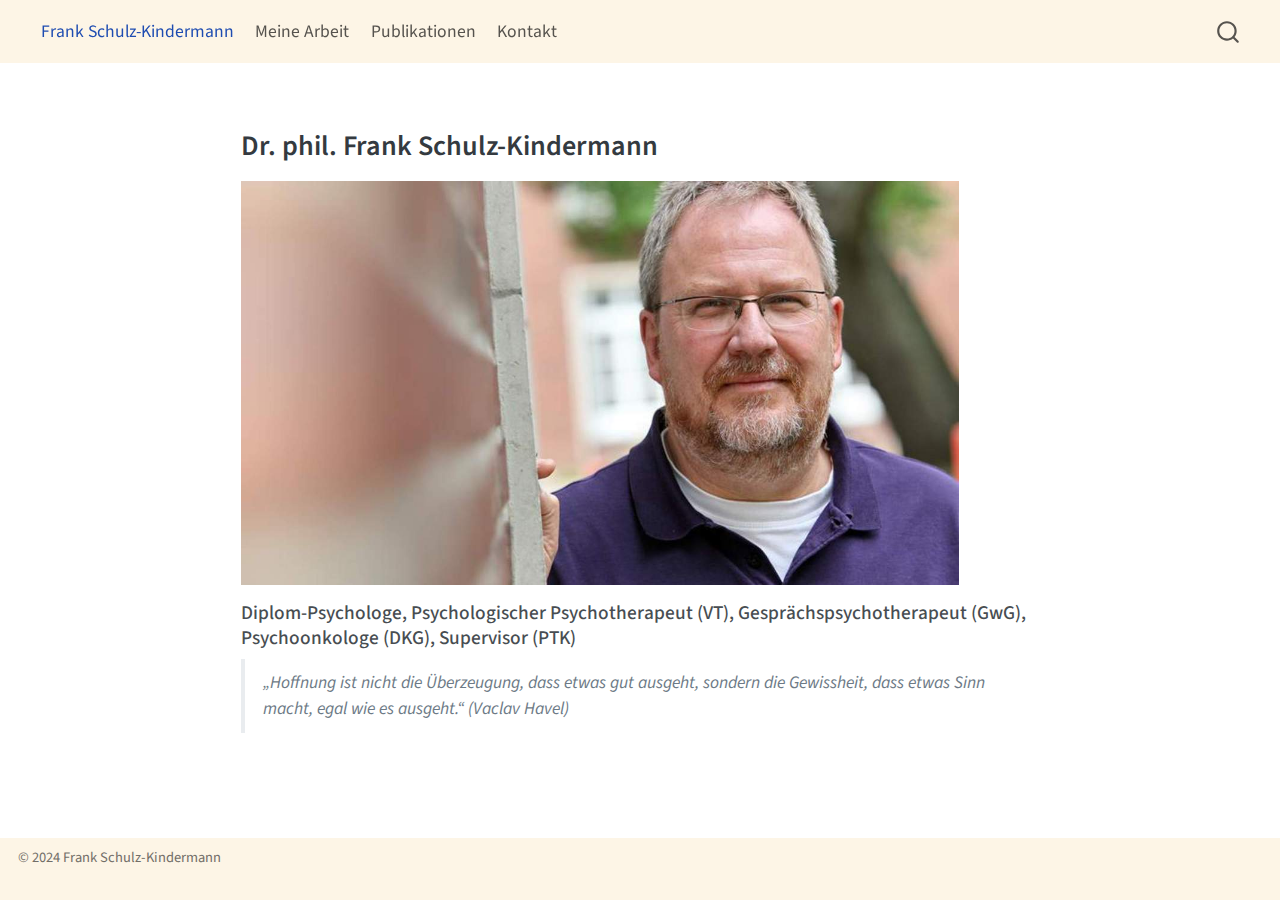
==== docs/index.html @ 5fe3dc8d "Website commit" ====
<!DOCTYPE html>
<html xmlns="http://www.w3.org/1999/xhtml" lang="en" xml:lang="en"><head>

<meta charset="utf-8">
<meta name="generator" content="quarto-1.5.45">

<meta name="viewport" content="width=device-width, initial-scale=1.0, user-scalable=yes">


<title>Dr.&nbsp;phil. Frank Schulz-Kindermann</title>
<style>
code{white-space: pre-wrap;}
span.smallcaps{font-variant: small-caps;}
div.columns{display: flex; gap: min(4vw, 1.5em);}
div.column{flex: auto; overflow-x: auto;}
div.hanging-indent{margin-left: 1.5em; text-indent: -1.5em;}
ul.task-list{list-style: none;}
ul.task-list li input[type="checkbox"] {
  width: 0.8em;
  margin: 0 0.8em 0.2em -1em; /* quarto-specific, see https://github.com/quarto-dev/quarto-cli/issues/4556 */ 
  vertical-align: middle;
}
</style>


<script src="site_libs/quarto-nav/quarto-nav.js"></script>
<script src="site_libs/quarto-nav/headroom.min.js"></script>
<script src="site_libs/clipboard/clipboard.min.js"></script>
<script src="site_libs/quarto-search/autocomplete.umd.js"></script>
<script src="site_libs/quarto-search/fuse.min.js"></script>
<script src="site_libs/quarto-search/quarto-search.js"></script>
<meta name="quarto:offset" content="./">
<script src="site_libs/quarto-html/quarto.js"></script>
<script src="site_libs/quarto-html/popper.min.js"></script>
<script src="site_libs/quarto-html/tippy.umd.min.js"></script>
<script src="site_libs/quarto-html/anchor.min.js"></script>
<link href="site_libs/quarto-html/tippy.css" rel="stylesheet">
<link href="site_libs/quarto-html/quarto-syntax-highlighting.css" rel="stylesheet" id="quarto-text-highlighting-styles">
<script src="site_libs/bootstrap/bootstrap.min.js"></script>
<link href="site_libs/bootstrap/bootstrap-icons.css" rel="stylesheet">
<link href="site_libs/bootstrap/bootstrap.min.css" rel="stylesheet" id="quarto-bootstrap" data-mode="light">
<script id="quarto-search-options" type="application/json">{
  "location": "navbar",
  "copy-button": false,
  "collapse-after": 3,
  "panel-placement": "end",
  "type": "overlay",
  "limit": 50,
  "keyboard-shortcut": [
    "f",
    "/",
    "s"
  ],
  "show-item-context": false,
  "language": {
    "search-no-results-text": "No results",
    "search-matching-documents-text": "matching documents",
    "search-copy-link-title": "Copy link to search",
    "search-hide-matches-text": "Hide additional matches",
    "search-more-match-text": "more match in this document",
    "search-more-matches-text": "more matches in this document",
    "search-clear-button-title": "Clear",
    "search-text-placeholder": "",
    "search-detached-cancel-button-title": "Cancel",
    "search-submit-button-title": "Submit",
    "search-label": "Search"
  }
}</script>


<link rel="stylesheet" href="styles.css">
</head>

<body class="nav-fixed fullcontent">

<div id="quarto-search-results"></div>
  <header id="quarto-header" class="headroom fixed-top">
    <nav class="navbar navbar-expand-lg " data-bs-theme="dark">
      <div class="navbar-container container-fluid">
            <div id="quarto-search" class="" title="Search"></div>
          <button class="navbar-toggler" type="button" data-bs-toggle="collapse" data-bs-target="#navbarCollapse" aria-controls="navbarCollapse" role="menu" aria-expanded="false" aria-label="Toggle navigation" onclick="if (window.quartoToggleHeadroom) { window.quartoToggleHeadroom(); }">
  <span class="navbar-toggler-icon"></span>
</button>
          <div class="collapse navbar-collapse" id="navbarCollapse">
            <ul class="navbar-nav navbar-nav-scroll me-auto">
  <li class="nav-item">
    <a class="nav-link active" href="./index.html" aria-current="page"> 
<span class="menu-text">Frank Schulz-Kindermann</span></a>
  </li>  
  <li class="nav-item">
    <a class="nav-link" href="./about.html"> 
<span class="menu-text">Meine Arbeit</span></a>
  </li>  
  <li class="nav-item">
    <a class="nav-link" href="./research.html"> 
<span class="menu-text">Publikationen</span></a>
  </li>  
  <li class="nav-item">
    <a class="nav-link" href="./contact.html"> 
<span class="menu-text">Kontakt</span></a>
  </li>  
</ul>
          </div> <!-- /navcollapse -->
            <div class="quarto-navbar-tools">
</div>
      </div> <!-- /container-fluid -->
    </nav>
</header>
<!-- content -->
<div id="quarto-content" class="quarto-container page-columns page-rows-contents page-layout-article page-navbar">
<!-- sidebar -->
<!-- margin-sidebar -->
    
<!-- main -->
<main class="content" id="quarto-document-content">




<section id="dr.-phil.-frank-schulz-kindermann" class="level1">
<h1>Dr.&nbsp;phil. Frank Schulz-Kindermann</h1>
<p><img src="psychologe_frank_schulz-kindermann.jpeg" class="img-fluid" style="width:90.0%" alt="Foto von Frank Schulz-Kindermann"></p>
<section id="diplom-psychologe-psychologischer-psychotherapeut-vt-gesprächspsychotherapeut-gwg-psychoonkologe-dkg-supervisor-ptk" class="level5">
<h5 class="anchored" data-anchor-id="diplom-psychologe-psychologischer-psychotherapeut-vt-gesprächspsychotherapeut-gwg-psychoonkologe-dkg-supervisor-ptk">Diplom-Psychologe, Psychologischer Psychotherapeut (VT), Gesprächspsychotherapeut (GwG), Psychoonkologe (DKG), Supervisor (PTK)</h5>
<blockquote class="blockquote">
<p><em>„Hoffnung ist nicht die Überzeugung, dass etwas gut ausgeht, sondern die Gewissheit, dass etwas Sinn macht, egal wie es ausgeht.“ (Vaclav Havel)</em></p>
</blockquote>


</section>
</section>

</main> <!-- /main -->
<script id="quarto-html-after-body" type="application/javascript">
window.document.addEventListener("DOMContentLoaded", function (event) {
  const toggleBodyColorMode = (bsSheetEl) => {
    const mode = bsSheetEl.getAttribute("data-mode");
    const bodyEl = window.document.querySelector("body");
    if (mode === "dark") {
      bodyEl.classList.add("quarto-dark");
      bodyEl.classList.remove("quarto-light");
    } else {
      bodyEl.classList.add("quarto-light");
      bodyEl.classList.remove("quarto-dark");
    }
  }
  const toggleBodyColorPrimary = () => {
    const bsSheetEl = window.document.querySelector("link#quarto-bootstrap");
    if (bsSheetEl) {
      toggleBodyColorMode(bsSheetEl);
    }
  }
  toggleBodyColorPrimary();  
  const icon = "";
  const anchorJS = new window.AnchorJS();
  anchorJS.options = {
    placement: 'right',
    icon: icon
  };
  anchorJS.add('.anchored');
  const isCodeAnnotation = (el) => {
    for (const clz of el.classList) {
      if (clz.startsWith('code-annotation-')) {                     
        return true;
      }
    }
    return false;
  }
  const onCopySuccess = function(e) {
    // button target
    const button = e.trigger;
    // don't keep focus
    button.blur();
    // flash "checked"
    button.classList.add('code-copy-button-checked');
    var currentTitle = button.getAttribute("title");
    button.setAttribute("title", "Copied!");
    let tooltip;
    if (window.bootstrap) {
      button.setAttribute("data-bs-toggle", "tooltip");
      button.setAttribute("data-bs-placement", "left");
      button.setAttribute("data-bs-title", "Copied!");
      tooltip = new bootstrap.Tooltip(button, 
        { trigger: "manual", 
          customClass: "code-copy-button-tooltip",
          offset: [0, -8]});
      tooltip.show();    
    }
    setTimeout(function() {
      if (tooltip) {
        tooltip.hide();
        button.removeAttribute("data-bs-title");
        button.removeAttribute("data-bs-toggle");
        button.removeAttribute("data-bs-placement");
      }
      button.setAttribute("title", currentTitle);
      button.classList.remove('code-copy-button-checked');
    }, 1000);
    // clear code selection
    e.clearSelection();
  }
  const getTextToCopy = function(trigger) {
      const codeEl = trigger.previousElementSibling.cloneNode(true);
      for (const childEl of codeEl.children) {
        if (isCodeAnnotation(childEl)) {
          childEl.remove();
        }
      }
      return codeEl.innerText;
  }
  const clipboard = new window.ClipboardJS('.code-copy-button:not([data-in-quarto-modal])', {
    text: getTextToCopy
  });
  clipboard.on('success', onCopySuccess);
  if (window.document.getElementById('quarto-embedded-source-code-modal')) {
    // For code content inside modals, clipBoardJS needs to be initialized with a container option
    // TODO: Check when it could be a function (https://github.com/zenorocha/clipboard.js/issues/860)
    const clipboardModal = new window.ClipboardJS('.code-copy-button[data-in-quarto-modal]', {
      text: getTextToCopy,
      container: window.document.getElementById('quarto-embedded-source-code-modal')
    });
    clipboardModal.on('success', onCopySuccess);
  }
    var localhostRegex = new RegExp(/^(?:http|https):\/\/localhost\:?[0-9]*\//);
    var mailtoRegex = new RegExp(/^mailto:/);
      var filterRegex = new RegExp('/' + window.location.host + '/');
    var isInternal = (href) => {
        return filterRegex.test(href) || localhostRegex.test(href) || mailtoRegex.test(href);
    }
    // Inspect non-navigation links and adorn them if external
 	var links = window.document.querySelectorAll('a[href]:not(.nav-link):not(.navbar-brand):not(.toc-action):not(.sidebar-link):not(.sidebar-item-toggle):not(.pagination-link):not(.no-external):not([aria-hidden]):not(.dropdown-item):not(.quarto-navigation-tool):not(.about-link)');
    for (var i=0; i<links.length; i++) {
      const link = links[i];
      if (!isInternal(link.href)) {
        // undo the damage that might have been done by quarto-nav.js in the case of
        // links that we want to consider external
        if (link.dataset.originalHref !== undefined) {
          link.href = link.dataset.originalHref;
        }
      }
    }
  function tippyHover(el, contentFn, onTriggerFn, onUntriggerFn) {
    const config = {
      allowHTML: true,
      maxWidth: 500,
      delay: 100,
      arrow: false,
      appendTo: function(el) {
          return el.parentElement;
      },
      interactive: true,
      interactiveBorder: 10,
      theme: 'quarto',
      placement: 'bottom-start',
    };
    if (contentFn) {
      config.content = contentFn;
    }
    if (onTriggerFn) {
      config.onTrigger = onTriggerFn;
    }
    if (onUntriggerFn) {
      config.onUntrigger = onUntriggerFn;
    }
    window.tippy(el, config); 
  }
  const noterefs = window.document.querySelectorAll('a[role="doc-noteref"]');
  for (var i=0; i<noterefs.length; i++) {
    const ref = noterefs[i];
    tippyHover(ref, function() {
      // use id or data attribute instead here
      let href = ref.getAttribute('data-footnote-href') || ref.getAttribute('href');
      try { href = new URL(href).hash; } catch {}
      const id = href.replace(/^#\/?/, "");
      const note = window.document.getElementById(id);
      if (note) {
        return note.innerHTML;
      } else {
        return "";
      }
    });
  }
  const xrefs = window.document.querySelectorAll('a.quarto-xref');
  const processXRef = (id, note) => {
    // Strip column container classes
    const stripColumnClz = (el) => {
      el.classList.remove("page-full", "page-columns");
      if (el.children) {
        for (const child of el.children) {
          stripColumnClz(child);
        }
      }
    }
    stripColumnClz(note)
    if (id === null || id.startsWith('sec-')) {
      // Special case sections, only their first couple elements
      const container = document.createElement("div");
      if (note.children && note.children.length > 2) {
        container.appendChild(note.children[0].cloneNode(true));
        for (let i = 1; i < note.children.length; i++) {
          const child = note.children[i];
          if (child.tagName === "P" && child.innerText === "") {
            continue;
          } else {
            container.appendChild(child.cloneNode(true));
            break;
          }
        }
        if (window.Quarto?.typesetMath) {
          window.Quarto.typesetMath(container);
        }
        return container.innerHTML
      } else {
        if (window.Quarto?.typesetMath) {
          window.Quarto.typesetMath(note);
        }
        return note.innerHTML;
      }
    } else {
      // Remove any anchor links if they are present
      const anchorLink = note.querySelector('a.anchorjs-link');
      if (anchorLink) {
        anchorLink.remove();
      }
      if (window.Quarto?.typesetMath) {
        window.Quarto.typesetMath(note);
      }
      // TODO in 1.5, we should make sure this works without a callout special case
      if (note.classList.contains("callout")) {
        return note.outerHTML;
      } else {
        return note.innerHTML;
      }
    }
  }
  for (var i=0; i<xrefs.length; i++) {
    const xref = xrefs[i];
    tippyHover(xref, undefined, function(instance) {
      instance.disable();
      let url = xref.getAttribute('href');
      let hash = undefined; 
      if (url.startsWith('#')) {
        hash = url;
      } else {
        try { hash = new URL(url).hash; } catch {}
      }
      if (hash) {
        const id = hash.replace(/^#\/?/, "");
        const note = window.document.getElementById(id);
        if (note !== null) {
          try {
            const html = processXRef(id, note.cloneNode(true));
            instance.setContent(html);
          } finally {
            instance.enable();
            instance.show();
          }
        } else {
          // See if we can fetch this
          fetch(url.split('#')[0])
          .then(res => res.text())
          .then(html => {
            const parser = new DOMParser();
            const htmlDoc = parser.parseFromString(html, "text/html");
            const note = htmlDoc.getElementById(id);
            if (note !== null) {
              const html = processXRef(id, note);
              instance.setContent(html);
            } 
          }).finally(() => {
            instance.enable();
            instance.show();
          });
        }
      } else {
        // See if we can fetch a full url (with no hash to target)
        // This is a special case and we should probably do some content thinning / targeting
        fetch(url)
        .then(res => res.text())
        .then(html => {
          const parser = new DOMParser();
          const htmlDoc = parser.parseFromString(html, "text/html");
          const note = htmlDoc.querySelector('main.content');
          if (note !== null) {
            // This should only happen for chapter cross references
            // (since there is no id in the URL)
            // remove the first header
            if (note.children.length > 0 && note.children[0].tagName === "HEADER") {
              note.children[0].remove();
            }
            const html = processXRef(null, note);
            instance.setContent(html);
          } 
        }).finally(() => {
          instance.enable();
          instance.show();
        });
      }
    }, function(instance) {
    });
  }
      let selectedAnnoteEl;
      const selectorForAnnotation = ( cell, annotation) => {
        let cellAttr = 'data-code-cell="' + cell + '"';
        let lineAttr = 'data-code-annotation="' +  annotation + '"';
        const selector = 'span[' + cellAttr + '][' + lineAttr + ']';
        return selector;
      }
      const selectCodeLines = (annoteEl) => {
        const doc = window.document;
        const targetCell = annoteEl.getAttribute("data-target-cell");
        const targetAnnotation = annoteEl.getAttribute("data-target-annotation");
        const annoteSpan = window.document.querySelector(selectorForAnnotation(targetCell, targetAnnotation));
        const lines = annoteSpan.getAttribute("data-code-lines").split(",");
        const lineIds = lines.map((line) => {
          return targetCell + "-" + line;
        })
        let top = null;
        let height = null;
        let parent = null;
        if (lineIds.length > 0) {
            //compute the position of the single el (top and bottom and make a div)
            const el = window.document.getElementById(lineIds[0]);
            top = el.offsetTop;
            height = el.offsetHeight;
            parent = el.parentElement.parentElement;
          if (lineIds.length > 1) {
            const lastEl = window.document.getElementById(lineIds[lineIds.length - 1]);
            const bottom = lastEl.offsetTop + lastEl.offsetHeight;
            height = bottom - top;
          }
          if (top !== null && height !== null && parent !== null) {
            // cook up a div (if necessary) and position it 
            let div = window.document.getElementById("code-annotation-line-highlight");
            if (div === null) {
              div = window.document.createElement("div");
              div.setAttribute("id", "code-annotation-line-highlight");
              div.style.position = 'absolute';
              parent.appendChild(div);
            }
            div.style.top = top - 2 + "px";
            div.style.height = height + 4 + "px";
            div.style.left = 0;
            let gutterDiv = window.document.getElementById("code-annotation-line-highlight-gutter");
            if (gutterDiv === null) {
              gutterDiv = window.document.createElement("div");
              gutterDiv.setAttribute("id", "code-annotation-line-highlight-gutter");
              gutterDiv.style.position = 'absolute';
              const codeCell = window.document.getElementById(targetCell);
              const gutter = codeCell.querySelector('.code-annotation-gutter');
              gutter.appendChild(gutterDiv);
            }
            gutterDiv.style.top = top - 2 + "px";
            gutterDiv.style.height = height + 4 + "px";
          }
          selectedAnnoteEl = annoteEl;
        }
      };
      const unselectCodeLines = () => {
        const elementsIds = ["code-annotation-line-highlight", "code-annotation-line-highlight-gutter"];
        elementsIds.forEach((elId) => {
          const div = window.document.getElementById(elId);
          if (div) {
            div.remove();
          }
        });
        selectedAnnoteEl = undefined;
      };
        // Handle positioning of the toggle
    window.addEventListener(
      "resize",
      throttle(() => {
        elRect = undefined;
        if (selectedAnnoteEl) {
          selectCodeLines(selectedAnnoteEl);
        }
      }, 10)
    );
    function throttle(fn, ms) {
    let throttle = false;
    let timer;
      return (...args) => {
        if(!throttle) { // first call gets through
            fn.apply(this, args);
            throttle = true;
        } else { // all the others get throttled
            if(timer) clearTimeout(timer); // cancel #2
            timer = setTimeout(() => {
              fn.apply(this, args);
              timer = throttle = false;
            }, ms);
        }
      };
    }
      // Attach click handler to the DT
      const annoteDls = window.document.querySelectorAll('dt[data-target-cell]');
      for (const annoteDlNode of annoteDls) {
        annoteDlNode.addEventListener('click', (event) => {
          const clickedEl = event.target;
          if (clickedEl !== selectedAnnoteEl) {
            unselectCodeLines();
            const activeEl = window.document.querySelector('dt[data-target-cell].code-annotation-active');
            if (activeEl) {
              activeEl.classList.remove('code-annotation-active');
            }
            selectCodeLines(clickedEl);
            clickedEl.classList.add('code-annotation-active');
          } else {
            // Unselect the line
            unselectCodeLines();
            clickedEl.classList.remove('code-annotation-active');
          }
        });
      }
  const findCites = (el) => {
    const parentEl = el.parentElement;
    if (parentEl) {
      const cites = parentEl.dataset.cites;
      if (cites) {
        return {
          el,
          cites: cites.split(' ')
        };
      } else {
        return findCites(el.parentElement)
      }
    } else {
      return undefined;
    }
  };
  var bibliorefs = window.document.querySelectorAll('a[role="doc-biblioref"]');
  for (var i=0; i<bibliorefs.length; i++) {
    const ref = bibliorefs[i];
    const citeInfo = findCites(ref);
    if (citeInfo) {
      tippyHover(citeInfo.el, function() {
        var popup = window.document.createElement('div');
        citeInfo.cites.forEach(function(cite) {
          var citeDiv = window.document.createElement('div');
          citeDiv.classList.add('hanging-indent');
          citeDiv.classList.add('csl-entry');
          var biblioDiv = window.document.getElementById('ref-' + cite);
          if (biblioDiv) {
            citeDiv.innerHTML = biblioDiv.innerHTML;
          }
          popup.appendChild(citeDiv);
        });
        return popup.innerHTML;
      });
    }
  }
});
</script>
</div> <!-- /content -->
<footer class="footer">
  <div class="nav-footer">
    <div class="nav-footer-left">
<p>© 2024 Frank Schulz-Kindermann</p>
</div>   
    <div class="nav-footer-center">
      &nbsp;
    </div>
    <div class="nav-footer-right">
      &nbsp;
    </div>
  </div>
</footer>




</body></html>
---- docs/site_libs/quarto-html/tippy.css ----
.tippy-box[data-animation=fade][data-state=hidden]{opacity:0}[data-tippy-root]{max-width:calc(100vw - 10px)}.tippy-box{position:relative;background-color:#333;color:#fff;border-radius:4px;font-size:14px;line-height:1.4;white-space:normal;outline:0;transition-property:transform,visibility,opacity}.tippy-box[data-placement^=top]>.tippy-arrow{bottom:0}.tippy-box[data-placement^=top]>.tippy-arrow:before{bottom:-7px;left:0;border-width:8px 8px 0;border-top-color:initial;transform-origin:center top}.tippy-box[data-placement^=bottom]>.tippy-arrow{top:0}.tippy-box[data-placement^=bottom]>.tippy-arrow:before{top:-7px;left:0;border-width:0 8px 8px;border-bottom-color:initial;transform-origin:center bottom}.tippy-box[data-placement^=left]>.tippy-arrow{right:0}.tippy-box[data-placement^=left]>.tippy-arrow:before{border-width:8px 0 8px 8px;border-left-color:initial;right:-7px;transform-origin:center left}.tippy-box[data-placement^=right]>.tippy-arrow{left:0}.tippy-box[data-placement^=right]>.tippy-arrow:before{left:-7px;border-width:8px 8px 8px 0;border-right-color:initial;transform-origin:center right}.tippy-box[data-inertia][data-state=visible]{transition-timing-function:cubic-bezier(.54,1.5,.38,1.11)}.tippy-arrow{width:16px;height:16px;color:#333}.tippy-arrow:before{content:"";position:absolute;border-color:transparent;border-style:solid}.tippy-content{position:relative;padding:5px 9px;z-index:1}
---- docs/site_libs/quarto-html/quarto-syntax-highlighting.css ----
/* quarto syntax highlight colors */
:root {
  --quarto-hl-ot-color: #003B4F;
  --quarto-hl-at-color: #657422;
  --quarto-hl-ss-color: #20794D;
  --quarto-hl-an-color: #5E5E5E;
  --quarto-hl-fu-color: #4758AB;
  --quarto-hl-st-color: #20794D;
  --quarto-hl-cf-color: #003B4F;
  --quarto-hl-op-color: #5E5E5E;
  --quarto-hl-er-color: #AD0000;
  --quarto-hl-bn-color: #AD0000;
  --quarto-hl-al-color: #AD0000;
  --quarto-hl-va-color: #111111;
  --quarto-hl-bu-color: inherit;
  --quarto-hl-ex-color: inherit;
  --quarto-hl-pp-color: #AD0000;
  --quarto-hl-in-color: #5E5E5E;
  --quarto-hl-vs-color: #20794D;
  --quarto-hl-wa-color: #5E5E5E;
  --quarto-hl-do-color: #5E5E5E;
  --quarto-hl-im-color: #00769E;
  --quarto-hl-ch-color: #20794D;
  --quarto-hl-dt-color: #AD0000;
  --quarto-hl-fl-color: #AD0000;
  --quarto-hl-co-color: #5E5E5E;
  --quarto-hl-cv-color: #5E5E5E;
  --quarto-hl-cn-color: #8f5902;
  --quarto-hl-sc-color: #5E5E5E;
  --quarto-hl-dv-color: #AD0000;
  --quarto-hl-kw-color: #003B4F;
}

/* other quarto variables */
:root {
  --quarto-font-monospace: SFMono-Regular, Menlo, Monaco, Consolas, "Liberation Mono", "Courier New", monospace;
}

pre > code.sourceCode > span {
  color: #003B4F;
}

code span {
  color: #003B4F;
}

code.sourceCode > span {
  color: #003B4F;
}

div.sourceCode,
div.sourceCode pre.sourceCode {
  color: #003B4F;
}

code span.ot {
  color: #003B4F;
  font-style: inherit;
}

code span.at {
  color: #657422;
  font-style: inherit;
}

code span.ss {
  color: #20794D;
  font-style: inherit;
}

code span.an {
  color: #5E5E5E;
  font-style: inherit;
}

code span.fu {
  color: #4758AB;
  font-style: inherit;
}

code span.st {
  color: #20794D;
  font-style: inherit;
}

code span.cf {
  color: #003B4F;
  font-weight: bold;
  font-style: inherit;
}

code span.op {
  color: #5E5E5E;
  font-style: inherit;
}

code span.er {
  color: #AD0000;
  font-style: inherit;
}

code span.bn {
  color: #AD0000;
  font-style: inherit;
}

code span.al {
  color: #AD0000;
  font-style: inherit;
}

code span.va {
  color: #111111;
  font-style: inherit;
}

code span.bu {
  font-style: inherit;
}

code span.ex {
  font-style: inherit;
}

code span.pp {
  color: #AD0000;
  font-style: inherit;
}

code span.in {
  color: #5E5E5E;
  font-style: inherit;
}

code span.vs {
  color: #20794D;
  font-style: inherit;
}

code span.wa {
  color: #5E5E5E;
  font-style: italic;
}

code span.do {
  color: #5E5E5E;
  font-style: italic;
}

code span.im {
  color: #00769E;
  font-style: inherit;
}

code span.ch {
  color: #20794D;
  font-style: inherit;
}

code span.dt {
  color: #AD0000;
  font-style: inherit;
}

code span.fl {
  color: #AD0000;
  font-style: inherit;
}

code span.co {
  color: #5E5E5E;
  font-style: inherit;
}

code span.cv {
  color: #5E5E5E;
  font-style: italic;
}

code span.cn {
  color: #8f5902;
  font-style: inherit;
}

code span.sc {
  color: #5E5E5E;
  font-style: inherit;
}

code span.dv {
  color: #AD0000;
  font-style: inherit;
}

code span.kw {
  color: #003B4F;
  font-weight: bold;
  font-style: inherit;
}

.prevent-inlining {
  content: "</";
}

/*# sourceMappingURL=debc5d5d77c3f9108843748ff7464032.css.map */
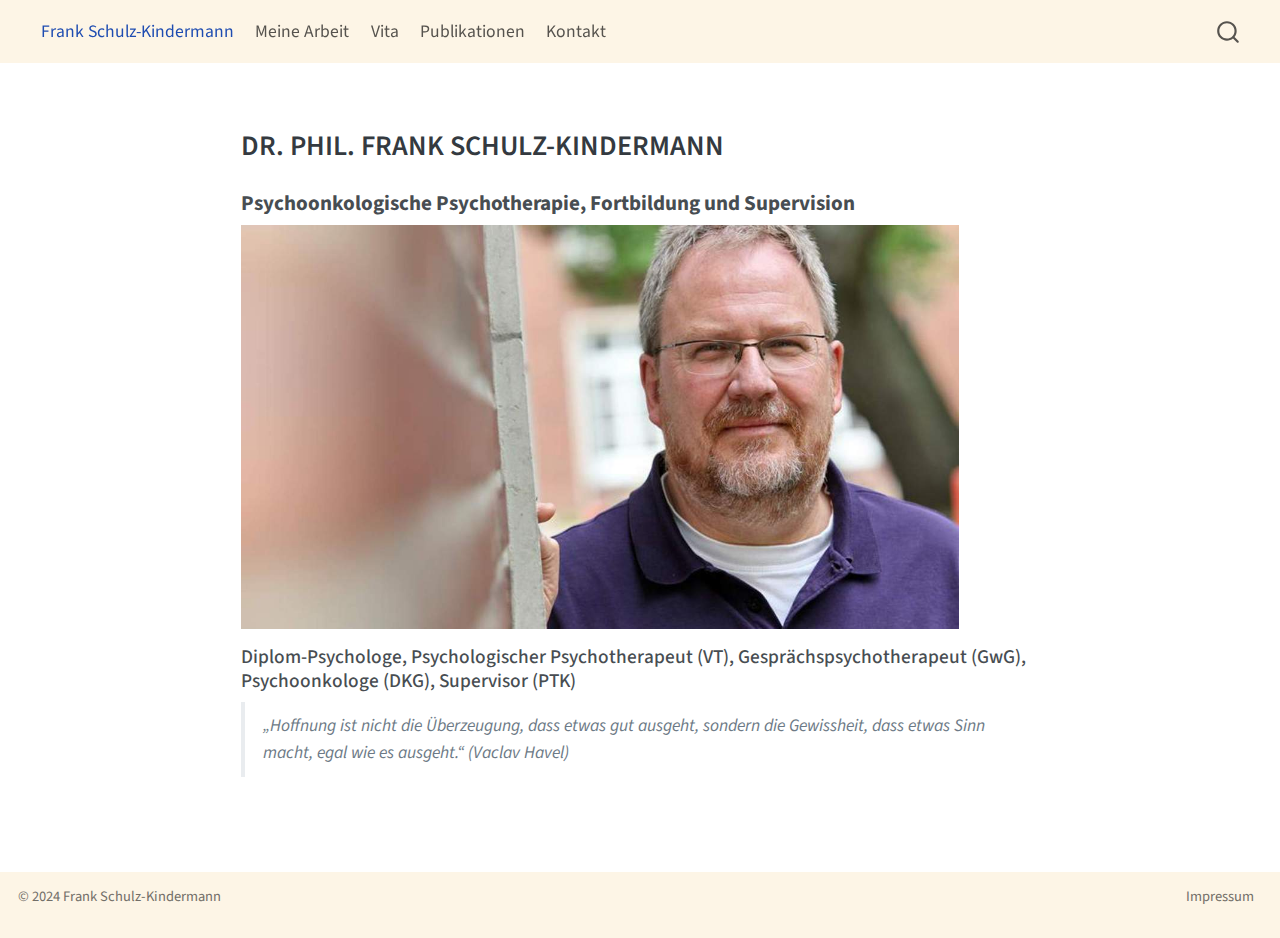
==== commit ad76a435: "Website update" ====
--- a/docs/index.html
+++ b/docs/index.html
@@ -92,6 +92,10 @@
 <span class="menu-text">Meine Arbeit</span></a>
   </li>  
   <li class="nav-item">
+    <a class="nav-link" href="./vita.html"> 
+<span class="menu-text">Vita</span></a>
+  </li>  
+  <li class="nav-item">
     <a class="nav-link" href="./research.html"> 
 <span class="menu-text">Publikationen</span></a>
   </li>  
@@ -118,7 +122,9 @@
 
 
 <section id="dr.-phil.-frank-schulz-kindermann" class="level1">
-<h1>Dr.&nbsp;phil. Frank Schulz-Kindermann</h1>
+<h1>DR. PHIL. FRANK SCHULZ-KINDERMANN</h1>
+<section id="psychoonkologische-psychotherapie-fortbildung-und-supervision" class="level4">
+<h4 class="anchored" data-anchor-id="psychoonkologische-psychotherapie-fortbildung-und-supervision"><strong>Psychoonkologische Psychotherapie, Fortbildung und Supervision</strong></h4>
 <p><img src="psychologe_frank_schulz-kindermann.jpeg" class="img-fluid" style="width:90.0%" alt="Foto von Frank Schulz-Kindermann"></p>
 <section id="diplom-psychologe-psychologischer-psychotherapeut-vt-gesprächspsychotherapeut-gwg-psychoonkologe-dkg-supervisor-ptk" class="level5">
 <h5 class="anchored" data-anchor-id="diplom-psychologe-psychologischer-psychotherapeut-vt-gesprächspsychotherapeut-gwg-psychoonkologe-dkg-supervisor-ptk">Diplom-Psychologe, Psychologischer Psychotherapeut (VT), Gesprächspsychotherapeut (GwG), Psychoonkologe (DKG), Supervisor (PTK)</h5>
@@ -127,6 +133,7 @@
 </blockquote>
 
 
+</section>
 </section>
 </section>
 
@@ -561,7 +568,13 @@
       &nbsp;
     </div>
     <div class="nav-footer-right">
-      &nbsp;
+      <ul class="footer-items list-unstyled">
+    <li class="nav-item">
+    <a class="nav-link" href="./impressum.html">
+<p>Impressum</p>
+</a>
+  </li>  
+</ul>
     </div>
   </div>
 </footer>
